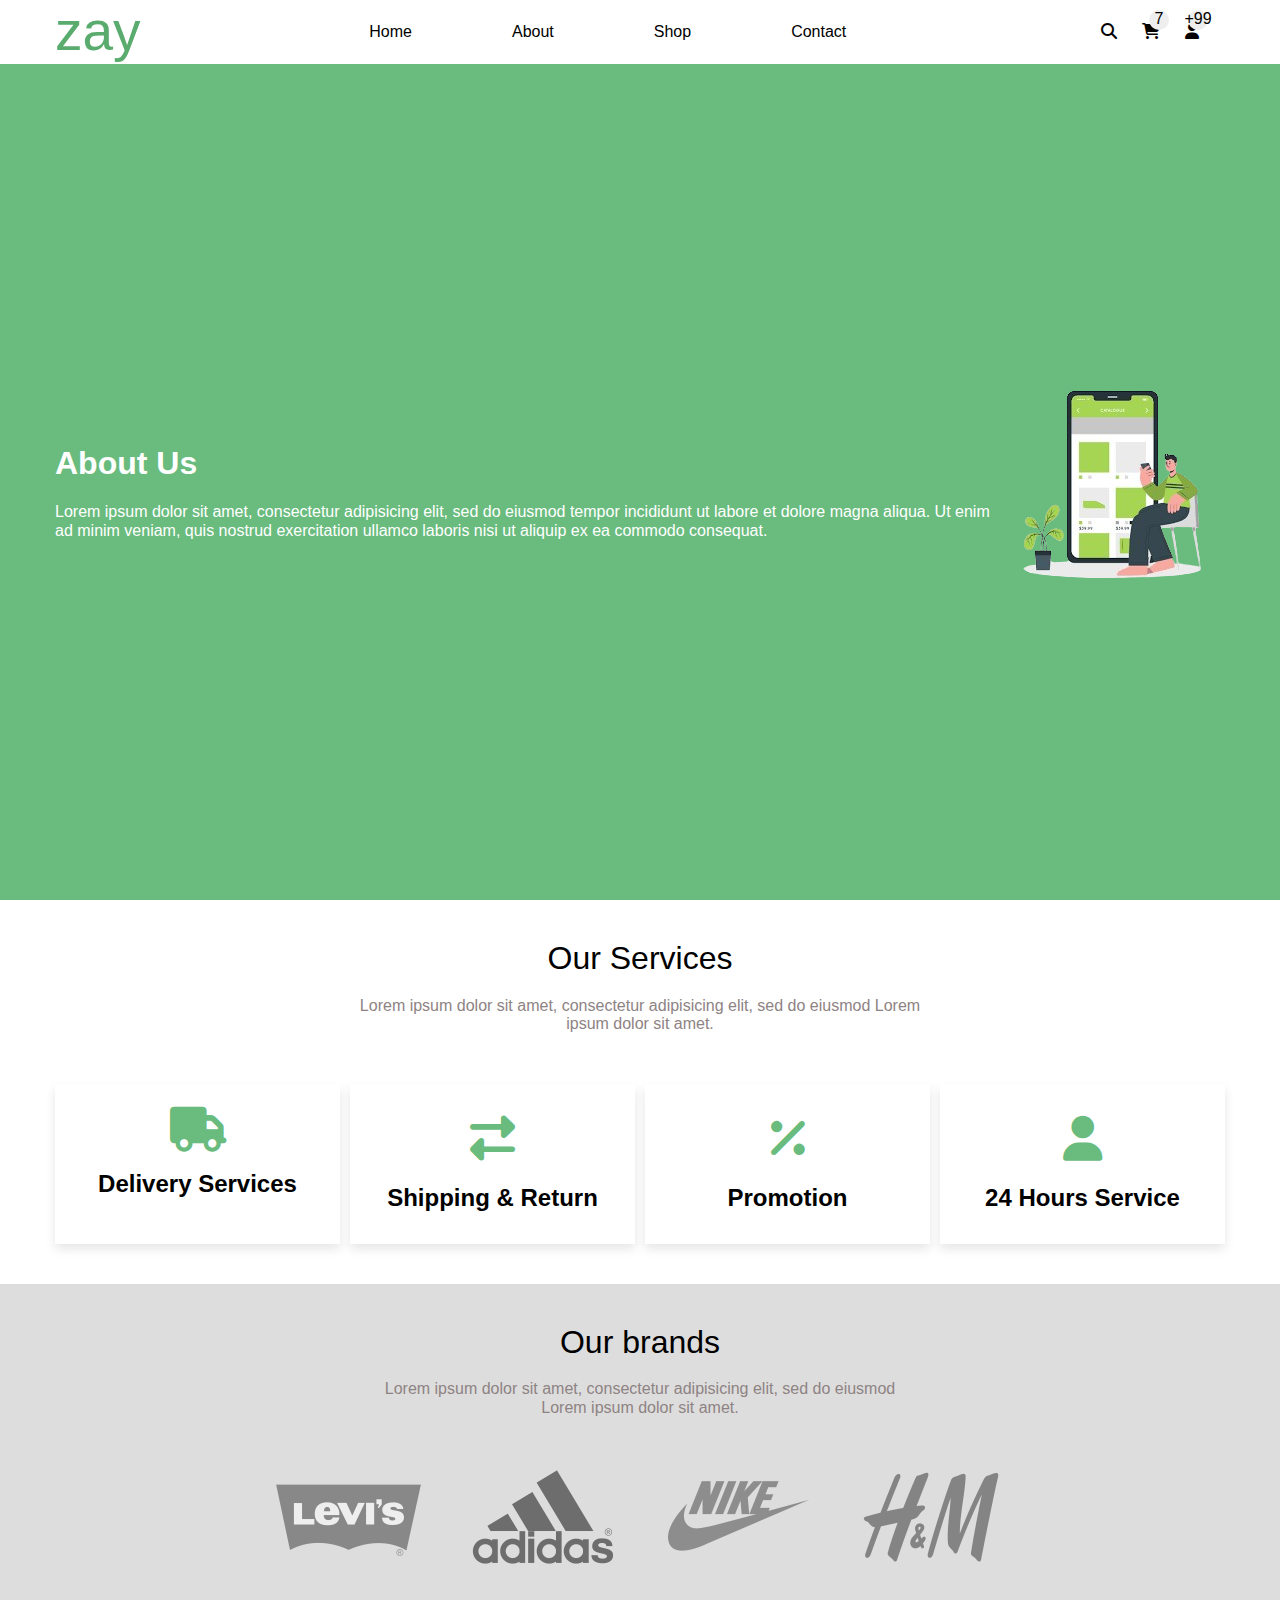
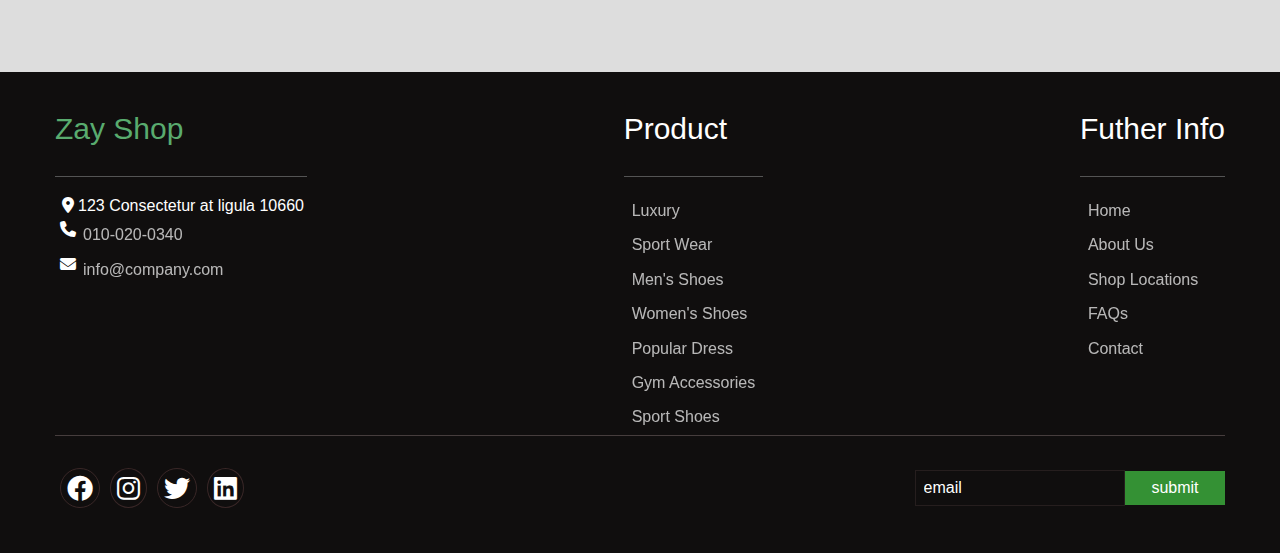
==== about.html @ 8bbaf602 "zay project" ====
<!DOCTYPE html>
<html lang="en">

<head>
    <meta charset="UTF-8">
    <meta name="viewport" content="width=device-width, initial-scale=1.0">
    <link rel="stylesheet" href="css/all.min.css">
    <link rel="stylesheet" href="css/normalize.css">
    <link rel="stylesheet" href="css/main.css">
    <title>about</title>
</head>

<body>
    <div class="header">
        <div class="container">
            <div class="logo">
                <div>zay</div>
            </div>
            <div class="menu">
                <i class="fa-solid fa-bars"></i>
            </div>
            <div class="nav">
                <ul>
                    <li><a href="index.html">home</a></li>
                    <li><a href="about.html">about</a></li>
                    <li><a href="shop.html">shop</a></li>
                    <li><a href="contact.html">contact</a></li>
                </ul>
            </div>
            <div class="icons">
                <input type="search" placeholder="search" />
                <div class="search">
                    <i class="fa-solid fa-magnifying-glass"></i>
                </div>
                <div class="cart-shopping" data-cart="7">
                    <i class="fa-solid fa-cart-shopping"></i>
                </div>
                <div class="person" data-person="+99">
                    <i class="fa-solid fa-user"></i>
                </div>
            </div>
        </div>
    </div>
    <div class="about-lainding">
        <div class="container">
            <div class="text">
                <h1>About Us</h1>
                <p>Lorem ipsum dolor sit amet, consectetur adipisicing elit, sed do eiusmod tempor incididunt ut labore
                    et dolore magna aliqua. Ut enim ad minim veniam, quis nostrud exercitation ullamco laboris nisi ut
                    aliquip ex ea commodo consequat.
                </p>
            </div>
            <div class="image">
                <img src="img/images-removebg-preview.png" alt="about page">
            </div>
        </div>
    </div>
    <!--Our Services-->
    <div class="Our-Services">
        <div class="container">
            <div class="main-heading">
                <h2>Our Services</h2>
                <p>Lorem ipsum dolor sit amet, consectetur adipisicing elit, sed do eiusmod Lorem ipsum dolor sit amet.
                </p>
            </div>
            <div class="boxs">
                <div class="box">
                    <div><i class="fa fa-truck fa-lg"></i></div>
                    <h2>Delivery Services</h2>
                </div>
                <div class="box">
                    <div><i class="fas fa-exchange-alt"></i></div>
                    <h2>Shipping & Return</h2>
                </div>
                <div class="box">
                    <div><i class="fa fa-percent"></i></div>
                    <h2>Promotion</h2>
                </div>
                <div class="box">
                    <div><i class="fa fa-user"></i></div>
                    <h2>24 Hours Service</h2>
                </div>
            </div>
        </div>
    </div>
    <!--our brand-->
    <div class="our-brand">
        <div class="container">
            <div class="main-heading">
                <h2>Our brands</h2>
                <p>Lorem ipsum dolor sit amet, consectetur adipisicing elit, sed do eiusmod Lorem ipsum dolor sit amet.
                </p>
            </div>
            <div class="boxs">
                <div class="box">
                    <img src="img/brand_01.png" alt="brand-1">
                </div>
                <div class="box"><img src="img/brand_02.png" alt="brand-2"></div>
                <div class="box"><img src="img/brand_03.png" alt="brand-3"></div>
                <div class="box"><img src="img/brand_04.png" alt="brand-4"></div>

            </div>
        </div>
    </div>
    <div class="footer">
        <div class="container">
            <div class="boxs">
                <div class="box">
                    <h2 class="logo">zay shop</h2>
                    <ul>
                        <li>
                            <i class="fas fa-map-marker-alt fa-fw"></i>
                            123 Consectetur at ligula 10660
                        </li>
                        <li>
                            <i class="fa fa-phone fa-fw"></i>
                            <a class="text-decoration-none" href="tel:010-020-0340">010-020-0340</a>
                        </li>
                        <li>
                            <i class="fa fa-envelope fa-fw"></i>
                            <a class="text-decoration-none" href="mailto:info@company.com">info@company.com</a>
                        </li>
                    </ul>
                </div>
                <div class="box">
                    <h2>product</h2>
                    <ul>
                        <li><a class="text-decoration-none" href="#">Luxury</a></li>
                        <li><a class="text-decoration-none" href="#">Sport Wear</a></li>
                        <li><a class="text-decoration-none" href="#">Men's Shoes</a></li>
                        <li><a class="text-decoration-none" href="#">Women's Shoes</a></li>
                        <li><a class="text-decoration-none" href="#">Popular Dress</a></li>
                        <li><a class="text-decoration-none" href="#">Gym Accessories</a></li>
                        <li><a class="text-decoration-none" href="#">Sport Shoes</a></li>
                    </ul>
                </div>
                <div class="box">
                    <h2>futher info</h2>
                    <ul>
                        <li><a class="text-decoration-none" href="#">Home</a></li>
                        <li><a class="text-decoration-none" href="#">About Us</a></li>
                        <li><a class="text-decoration-none" href="#">Shop Locations</a></li>
                        <li><a class="text-decoration-none" href="#">FAQs</a></li>
                        <li><a class="text-decoration-none" href="#">Contact</a></li>
                    </ul>
                </div>
            </div>
            <div class="last-footer">
                <ul class="icons">
                    <li><i class="fa-brands fa-facebook"></i></li>
                    <li><i class="fa-brands fa-instagram"></i></li>
                    <li><i class="fa-brands fa-twitter"></i></li>
                    <li><i class="fa-brands fa-linkedin"></i></li>
                </ul>
                <form action="">
                    <input type="email" name="email" value="email">
                    <button>submit</button>
                </form>
            </div>
        </div>
    </div>
</body>

</html>
---- css/main.css ----
:root {
    --main-color: #59ab6e;
}

* {
    box-sizing: border-box;
    padding: 0;
    margin: 0;
}

html {
    scroll-behavior: smooth;
}

body {
    font-family: "Roboto", sans-serif;
}

ul {
    list-style: none;
}

a {
    text-decoration: none;
}

.container {
    padding-left: 15px;
    padding-right: 15px;
    margin-right: auto;
    margin-left: auto;
}

@media (min-width:768px) {
    .container {
        width: 700px;
    }
}

@media (min-width:992px) {
    .container {
        width: 970px;
    }
}

@media (min-width:1200px) {
    .container {
        width: 1190px;
        padding-left: 10px;
        padding-right: 10px;
    }
}

.main-heading {
    text-align: center;
    padding-bottom: 50px;
}

.main-heading h2 {
    margin-bottom: 20px;
    font-size: 32px;
    font-weight: 200;
}

.main-heading p {
    color: #8e8383;
    max-width: 50%;
    margin: 0 auto;
}

/*header*/
.header {
    position: relative;
}

.header .container {
    display: flex;
    align-items: center;
}

.header .container .logo {
    font-size: 55px;
    color: var(--main-color);
}

.header .container .nav {
    flex: 1;
    position: relative;
    z-index: 1;
}

.header .container .nav ul {
    display: flex;
    justify-content: center;
    align-items: center;
}

.menu {
    display: none;
    transition: 5s 10s;
}

.header .container .nav ul li {
    height: 63.5px;
    display: flex;
}

.header .container .nav ul li a {
    height: 100%;
    display: flex;
    justify-content: center;
    align-items: center;
    padding: 0 50px;
    text-transform: capitalize;
    color: black;
    font-size: 16px;
    font-weight: 300;
}

.header .container .nav ul li a:hover {
    color: var(--main-color);
}

.header .container .icons {
    width: 150px;
    display: flex;
    justify-content: center;
    align-items: center;
    gap: 25px;
    font-size: 16px;
}

.header .container .icons .cart-shopping {
    position: relative;
}

.header .container .icons .cart-shopping::before {
    content: attr(data-cart);
    position: absolute;
    top: -13px;
    right: -9px;
    background-color: #eee;
    width: 20px;
    height: 20px;
    display: flex;
    border-radius: 50%;
    align-items: center;
    justify-content: center;
}

.header .container .icons .person {
    position: relative;
}

.header .container .icons .person::before {
    content: attr(data-person);
    position: absolute;
    top: -13px;
    right: -9px;
    background-color: #eee;
    width: 20px;
    height: 20px;
    display: flex;
    border-radius: 50%;
    align-items: center;
    justify-content: center;
}

@media (max-width:850px) {
    .header .container .nav {
        display: none;
    }

    .header .container .nav ul {
        flex-direction: column;
        position: absolute;

        top: 32px;
        width: 100%;
        background: white;
    }

    .menu {
        display: flex;
        justify-content: end;
        font-size: 30px;
        width: fit-content;
        position: absolute;
        right: 40px;
        bottom: 17px;
    }

    .header .container .icons {
        display: none;

    }


}

.header .container .menu:hover+.nav {
    display: flex;
    flex-direction: column;

}

.icons input[type="search"] {
    display: none;
}

/*landing*/
.landing {
    height: calc(100vh - 63.5px);
    background-color: #e9eef5;
}

.landing::before {
    content: "\f103";
    font-family: "Font Awesome 6 Free";
    font-weight: 900;
    position: absolute;
    top: 50%;
    font-size: 20px;
    transform: rotate(90deg);
    left: 10px;
    color: var(--main-color);
}

.landing::after {
    content: "\f103";
    font-family: "Font Awesome 6 Free";
    font-weight: 900;
    position: absolute;
    top: 50%;
    font-size: 20px;
    transform: rotate(-90deg);
    right: 10px;
    color: var(--main-color);
}

.landing .container {
    display: flex;
    justify-content: center;
    align-items: center;
    height: 100%;
}

@media (max-width:767px) {
    .landing .container {
        flex-direction: column;
    }

    .landing .text {
        text-align: center;
    }

    .landing .text p:last-child {
        width: 100% !important;
    }

}

.landing .text h2 {
    font-size: 40px;
    font-weight: 200;
    color: var(--main-color);
    padding: 10px 0;

}

.landing .text h2 span {

    font-weight: normal;
}

.landing .text p:nth-child(2) {
    padding: 10px 0;
}

.landing .text p:last-child {
    opacity: .7;
    width: 80%;
}

.landing .image {
    position: relative;
    width: 100%;
}

.landing .image img {
    max-width: 450px;
    max-width: 100%;
}

.landing .points {
    position: absolute;
    width: 120px;
    height: 20px;
    bottom: 25px;
}

.landing .points ul {
    display: flex;
}

.landing .points ul li {
    width: 34px;
    height: 4px;
    background-color: var(--main-color);
    margin: 0 5px;
}

.landing .points ul li:not(:first-child) {
    background-color: #aedab1;
}

/*Categories*/
.Categories {
    padding-top: 40px;
    padding: 40px;
}

.Categories .boxs {
    display: flex;
    justify-content: space-between;
    align-items: center;
    flex-wrap: wrap;
}

@media (max-width:815px) {
    .Categories .boxs {
        flex-direction: column;
        gap: 20px;
    }

    .Categories .boxs .box {}
}

.Categories .boxs .box .image img {
    width: 250px;
    border-radius: 50%;
    max-width: 100%;
}

.Categories .boxs .box h3 {
    padding: 15px 0;
    text-align: center;
}

.Categories .boxs .box button {
    width: 88px;
    height: 34px;
    border: none;
    margin: 0 auto;
    display: block;
    background: var(--main-color);
    color: white;
    border-radius: 6px;
}

/*featured*/
.featured {
    padding-top: 40px;
    padding-bottom: 40px;
}

.featured .boxs {
    display: grid;
    grid-template-columns: repeat(auto-fill, minmax(300px, 1fr));
    gap: 50px;
}

.featured .boxs .box {
    max-width: 400px;
    margin: 0 auto;
}

.featured .boxs .box .image {}

.featured .boxs .box .image img {
    max-width: 100%;
}

.featured .boxs .box .icon {
    display: flex;
    justify-content: space-between;
    padding: 10px;
}

.featured .boxs .box .icon i {
    color: #efd256;
}

.featured .boxs .box .icon span {
    color: #e2dada;
}

.featured .boxs .box .text {
    padding: 14px 10px;
}

.featured .boxs .box .text h3 {
    font-size: 28px;
    font-weight: 200;
    padding-bottom: 15px;
}

.featured .boxs .box .text p:nth-child(2) {
    color: #989393;
    padding-bottom: 10px;
}

.featured .boxs .box .text p:nth-child(3) {
    color: #e2dada;
}

/*footer*/
.footer {
    padding-top: 40px;
    padding-bottom: 40px;
    background: #100e0e;
    color: white;
}

.footer .container {}

.footer .container .boxs {
    display: flex;
    justify-content: space-between;
    flex-wrap: wrap;
}

.footer .container .boxs .box h2 {
    padding-bottom: 30px;
    font-size: 30px;
    font-weight: normal;
    text-transform: capitalize;
    border-bottom: 1px solid #545454;
}

.footer .container .boxs .box h2.logo {
    color: var(--main-color);
}

.footer .container .boxs .box ul {
    padding-top: 17px;
}

.footer .container .boxs .box>ul li {
    display: flex;
    padding: 3px;
}

.footer .container .boxs .box ul li a {
    color: white;
    padding: 5px;
    display: block;
    opacity: .7;
    font-weight: 100;
}

.footer .last-footer {
    display: flex;
    justify-content: space-between;
    align-items: center;
    padding-top: 27px;
    border-top: 1px solid #463d3d;
}

.footer .last-footer ul.icons {
    display: flex;
}

.footer .last-footer li i {
    font-size: 26px;
    margin: 5px;
    border: 1px solid #392727;
    padding: 6px;
    border-radius: 50%;
}

.footer .last-footer form input {
    padding: 8px;
    background: transparent;
    color: white;
    outline-color: #7cd0cb;
    border: 1px solid #261e1e;
    width: 210px;
}
@media (max-width:700px) {
    .footer .last-footer form input{
        width: 100%;
    }
}
.footer .last-footer form button {
    margin-left: -4px;
    padding: 8px;
    border: none;
    background-color: #349134;
    width: 100px;
    color: white;
}

/*about page*/
.about-lainding {
    height: calc(100vh - 63.5px);
    background-color: #69bb7e;
}

.about-lainding .container {
    display: flex;
    justify-content: center;
    align-items: center;
    height: 100%;
}

.about-lainding .container .text {
    color: white;
}

@media (max-width:767px) {
    .about-lainding .container {
        flex-direction: column;
    }

    .about-lainding .text {
        text-align: center;
    }
}

/*our-services*/
.Our-Services {
    padding-top: 40px;
    padding-bottom: 40px;
}

.Our-Services .container {}

.Our-Services .container .boxs {
    display: grid;
    grid-template-columns: repeat(auto-fill, minmax(250px, 1fr));
    gap: 10px;
}

.Our-Services .container .boxs .box {
    height: 160px;
    display: flex;
    flex-direction: column;
    justify-content: center;
    align-items: center;
    gap: 23px;
    box-shadow: 0px 5px 10px 0px rgba(0, 0, 0, 0.10);
}

.Our-Services .container .boxs .box:hover div i {
    color: white;
}

.Our-Services .container .boxs .box:hover h2 {
    color: white;
}

.Our-Services .container .boxs .box:hover {
    background-color: #69bb7e;
}

.Our-Services .container .boxs .box div i {
    font-size: 45px;
    color: #69bb7e;
}

/*our brand*/

.our-brand {
    padding-top: 40px;
    padding-bottom: 100px;
    background-color: #ddd;
}

.our-brand .container {
    padding-left: 40px;
    padding-right: 40px;
}

.our-brand .container .boxs {
    width: 70%;
    display: grid;
    grid-template-columns: repeat(auto-fill, minmax(194px, 1fr));
    margin: 0 auto;
    text-align: center;
}

.our-brand .container .boxs .box {
 
}

.our-brand .container .boxs .box img {
    width: 150px;
    filter: grayscale(100%);
    opacity: 0.5;
}

.our-brand .container .boxs .box:hover img {
    opacity: 1;
}

/*shop page*/
.shadow {
    box-shadow: 0 2px 4px 0 rgba(0, 0, 0, .2);
}

.shoping {
    padding-top: 40px;
    padding-bottom: 40px;
    background: #fffdfd;
}

.shoping .container {
    display: grid;
    grid-template-areas: "side side side cont cont cont cont cont cont cont cont cont";
}

.shoping .container .sidebar {
    grid-area: side;
}

.shoping .container .sidebar h2 {
    margin-bottom: 25px;
    font-weight: 100;
}

.shoping .container .sidebar .info {
    width: 62%;
    display: flex;
    justify-content: space-between;
    margin: 15px 0;
}

.shoping .container .sidebar .info p {
    opacity: .8;
}

.shoping .container .sidebar .info i {
    font-size: 19px;
}

.shoping .container .content {
    grid-area: cont;
  
}

@media (max-width:700px) {
    .shoping .container {
        display: flex;
        flex-direction: column;
        gap: 20px;
    }
    .shoping .container .content .search form input {
        width: 200px !important;
    }
}

.shoping .container .content .search {
    display: flex;
    justify-content: space-between;
}

.shoping .container .content .search h3 {
    font-weight: 400;
    opacity: .7;
}

.shoping .container .content .search form input {
    width: 450px;
    height: 30px;
    padding: 7px;
    border: 1px solid #eee;
}

.cards {
    padding-top: 27px;
    display: grid;
    grid-template-columns: repeat(auto-fill, minmax(250px, 1fr));
    gap: 24px;
    padding-top: 27px;
}

.cards .card {
    box-shadow: rgba(0, 0, 0, 0.24) 0px 3px 8px;
    background-color: white;

}



.cards .card .image {
    position: relative;
}

.cards .card .image .icons-shop {
    position: absolute;
    top: 50%;
    left: 50%;
    transform: translate(-50%, -50%);
    display: flex;
    flex-direction: column;
    gap: 31px;
}

.cards .card:hover .image .icons-shop i {
    display: flex;
}

.cards .card .image .icons-shop i {
    font-size: 28px;
    display: none;
    color: var(--main-color);
}

.cards .card .image img {
    width: 100%;
}

.cards .card .image {
    position: relative;
}

.cards .card .image::before {
    content: "";
    position: absolute;
    width: 100%;
    height: 100%;
    opacity: .8;
    display: none;
    /* z-index: -1; */
    background-color: #e4e1e1;
}

.cards .card:hover .image::before {
    display: block;
}

.cards .card p {
    padding: 5px 15px;
}

.cards .card .icons {
    text-align: center;
}

.cards .card .price {
    text-align: center;
    padding-bottom: 33px;
    padding-top: 14px;
}

/*contact us */
.contact-us{
    padding-top: 40px;
    padding-bottom: 70px;
}
.contact-us .container{

}
.contact-us .container form{
    display: flex;
    flex-direction: column;
    position: relative;
}
.contact-us .container form .row{
    display: flex;
    flex-direction: column;
    margin: 9px 0;
    
}
.contact-us .container form .w-50{
    display: flex;
    flex-direction: row;
    gap: 4%;
    
}
.contact-us .container form .w-50 div{
    width: 48%;
}
.contact-us .container form .row label{
display: block;
padding: 10px 0;
text-transform: capitalize;
}
.contact-us .container form .w-50 input{
  width: 100%;
}
.contact-us input{
    height: 35px;
}
.contact-us input:focus{
    outline-color: #E3F2FD;
}
.contact-us input::placeholder{
    padding: 0 6px;
}
.contact-us textarea{
    height: 200px;
}
.contact-us form button{
    display: block;
    position: absolute;
    bottom: -43px;
    right: 0;
    width: 120px;
    padding: 6px;
    border: navajowhite;
    color: white;
    background-color: var(--main-color);
}
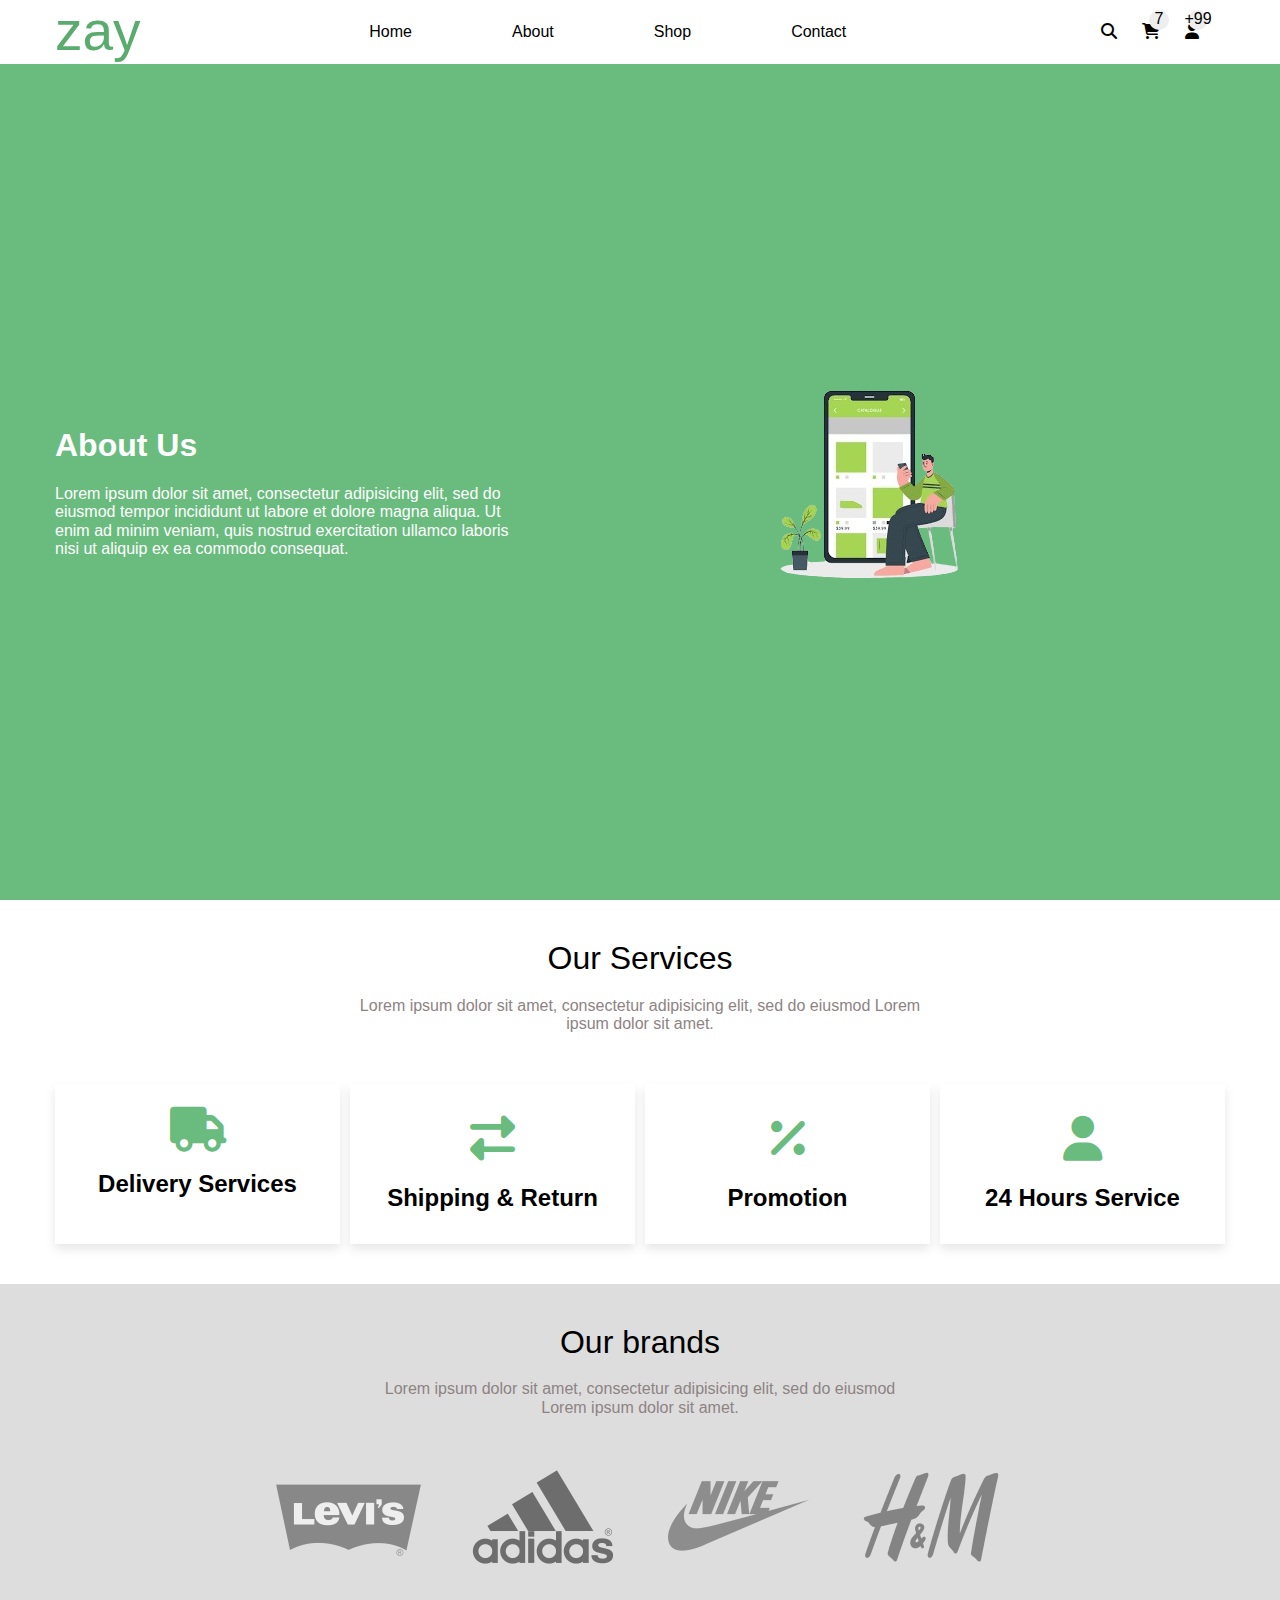
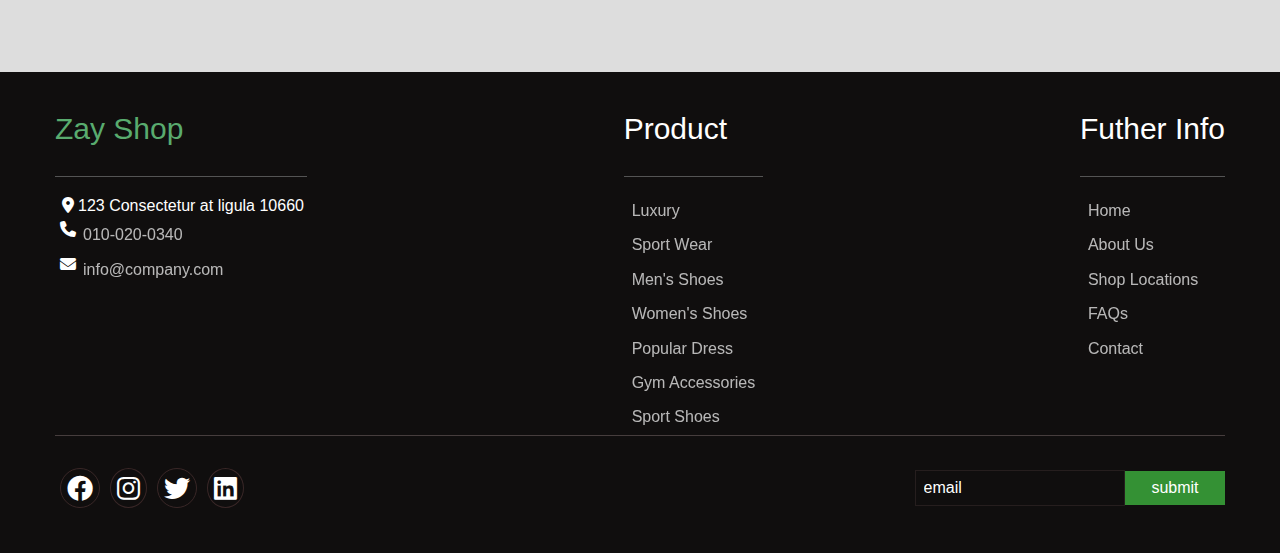
==== commit ce55eb40: "js file" ====
--- a/about.html
+++ b/about.html
@@ -159,6 +159,7 @@
             </div>
         </div>
     </div>
+    <script src="index.js"></script>
 </body>
 
 </html>--- a/css/main.css
+++ b/css/main.css
@@ -87,6 +87,7 @@
     flex: 1;
     position: relative;
     z-index: 1;
+
 }
 
 .header .container .nav ul {
@@ -168,9 +169,12 @@
 
 @media (max-width:850px) {
     .header .container .nav {
-        display: none;
-    }
-
+   opacity: 0;
+    }
+    .flex{
+        display: flex !important;
+       
+    }
     .header .container .nav ul {
         flex-direction: column;
         position: absolute;
@@ -198,11 +202,15 @@
 
 }
 
-.header .container .menu:hover+.nav {
-    display: flex;
+/* .header .container .menu:hover+.nav {
+    opacity: 1;
     flex-direction: column;
 
-}
+} */
+ .visiablal{
+    opacity: 1 !important;
+    flex-direction: column !important;
+ }
 
 .icons input[type="search"] {
     display: none;
@@ -509,15 +517,19 @@
 
 .about-lainding .container {
     display: flex;
-    justify-content: center;
+    justify-content: space-between;
     align-items: center;
     height: 100%;
+;
 }
 
 .about-lainding .container .text {
     color: white;
-}
-
+    width: 40%;
+}
+.about-lainding .container .image{
+    width: 40%;
+}
 @media (max-width:767px) {
     .about-lainding .container {
         flex-direction: column;
